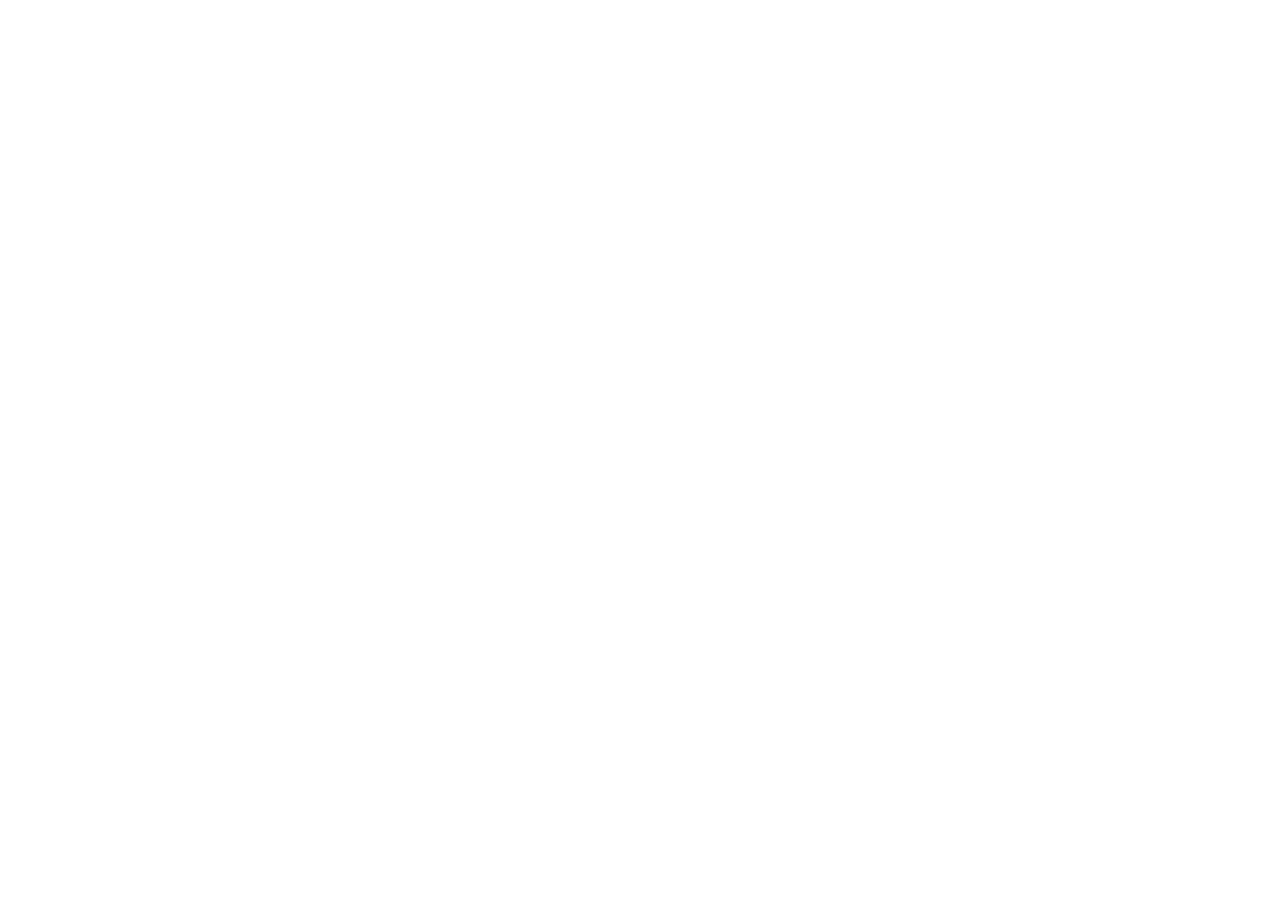
==== index.html @ cf786b09 "creating workspace" ====
<!DOCTYPE html>
<html lang="en">
<head>
    <meta charset="UTF-8">
    <meta http-equiv="X-UA-Compatible" content="IE=edge">
    <meta name="viewport" content="width=device-width, initial-scale=1.0">
    <title>Document</title>
</head>
<body>
    
</body>
</html>
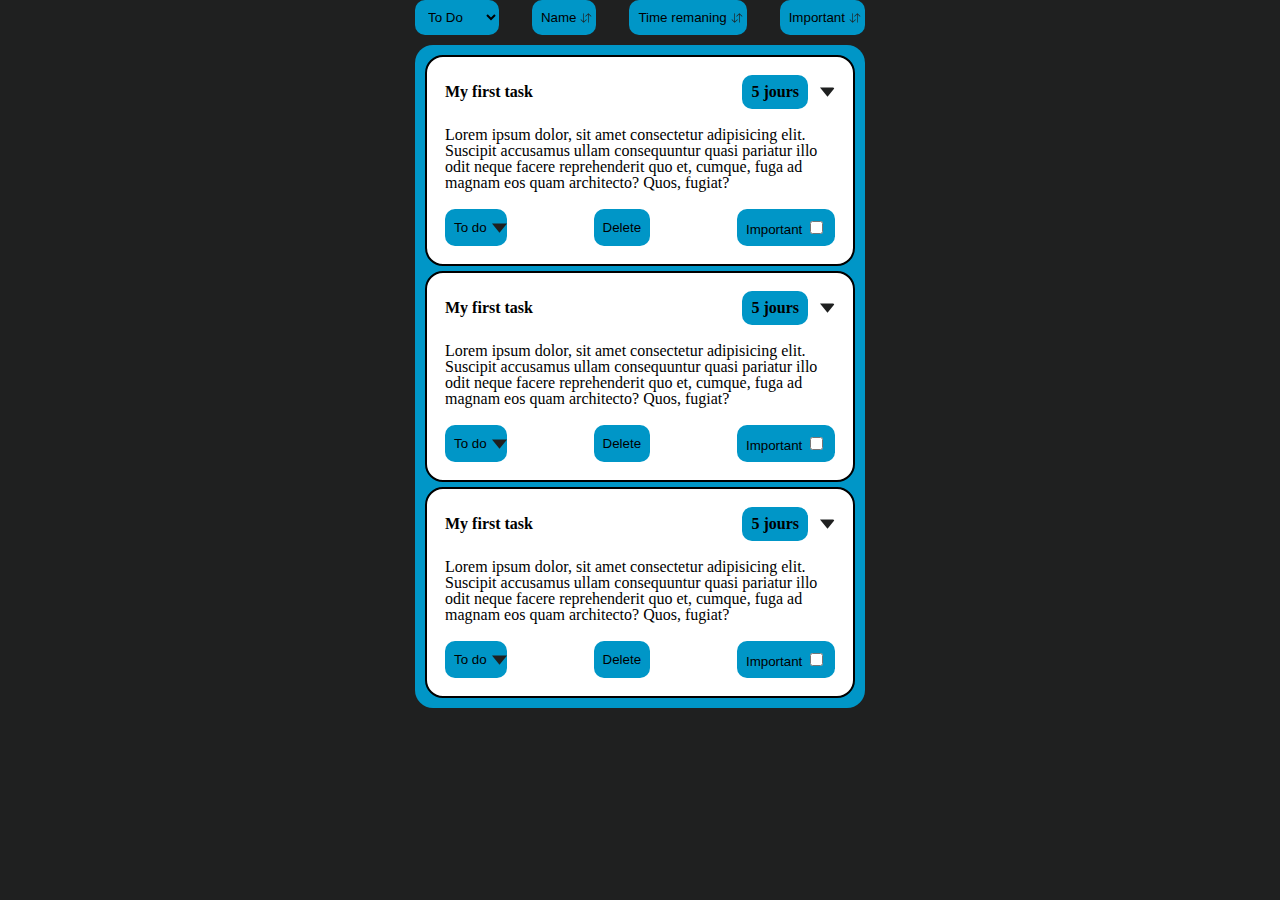
==== commit de27302b: "global-structure" ====
--- a/index.html
+++ b/index.html
@@ -5,8 +5,78 @@
     <meta http-equiv="X-UA-Compatible" content="IE=edge">
     <meta name="viewport" content="width=device-width, initial-scale=1.0">
     <title>Document</title>
+    <link rel="stylesheet" href="./assets/css/style.css">
 </head>
 <body>
-    
+    <main>
+        <section class="navButton">
+            <select class="button button--icon button--icone--down">
+                <option value="toDo">To Do</option>
+                <option value="doing">Doing</option>
+                <option value="done">Done</option>
+            </select>
+            <button class="button button--icon button--icon--sens">Name</button>
+            <button class="button button--icon button--icon--sens">Time remaning</button>
+            <button class="button button--icon button--icon--sens">Important</button>
+        </section>
+        <section class="taskCardList">
+            <section class="taskCard">
+                <div class="taskCard__main">
+                    <h2 class="taskCard__title">My first task</h2>
+                    <div class="taskCard__main__right">
+                        <span class="button taskCard__cd">5 jours</span>
+                        <button class="button button--icon button--icon--solo button--icon--down"></button>
+                    </div>
+                </div>
+                <div class="taskCard__content">
+                    <p class="taskCard__description">
+                        Lorem ipsum dolor, sit amet consectetur adipisicing elit. Suscipit accusamus ullam consequuntur quasi pariatur illo odit neque facere reprehenderit quo et, cumque, fuga ad magnam eos quam architecto? Quos, fugiat?
+                    </p>
+                    <div class="taskCard__buttons">
+                        <button class="button button--icon button--icon--down">To do</button>
+                        <button class="button">Delete</button>
+                        <button class="button button">Important <input type="checkbox"></button>
+                    </div>
+                </div>
+            </section>
+            <section class="taskCard">
+                <div class="taskCard__main">
+                    <h2 class="taskCard__title">My first task</h2>
+                    <div class="taskCard__main__right">
+                        <span class="button taskCard__cd">5 jours</span>
+                        <button class="button button--icon button--icon--solo button--icon--down"></button>
+                    </div>
+                </div>
+                <div class="taskCard__content">
+                    <p class="taskCard__description">
+                        Lorem ipsum dolor, sit amet consectetur adipisicing elit. Suscipit accusamus ullam consequuntur quasi pariatur illo odit neque facere reprehenderit quo et, cumque, fuga ad magnam eos quam architecto? Quos, fugiat?
+                    </p>
+                    <div class="taskCard__buttons">
+                        <button class="button button--icon button--icon--down">To do</button>
+                        <button class="button">Delete</button>
+                        <button class="button button">Important <input type="checkbox"></button>
+                    </div>
+                </div>
+            </section><section class="taskCard">
+            <div class="taskCard__main">
+                <h2 class="taskCard__title">My first task</h2>
+                <div class="taskCard__main__right">
+                    <span class="button taskCard__cd">5 jours</span>
+                    <button class="button button--icon button--icon--solo button--icon--down"></button>
+                </div>
+            </div>
+            <div class="taskCard__content">
+                <p class="taskCard__description">
+                    Lorem ipsum dolor, sit amet consectetur adipisicing elit. Suscipit accusamus ullam consequuntur quasi pariatur illo odit neque facere reprehenderit quo et, cumque, fuga ad magnam eos quam architecto? Quos, fugiat?
+                </p>
+                <div class="taskCard__buttons">
+                    <button class="button button--icon button--icon--down">To do</button>
+                    <button class="button">Delete</button>
+                    <button class="button button">Important <input type="checkbox"></button>
+                </div>
+            </div>
+        </section>
+        </section>
+    </main>
 </body>
 </html>--- a/assets/css/style.css
+++ b/assets/css/style.css
@@ -0,0 +1,158 @@
+/* http://meyerweb.com/eric/tools/css/reset/ 
+   v2.0 | 20110126
+   License: none (public domain)
+*/
+html, body, div, span, applet, object, iframe,
+h1, h2, h3, h4, h5, h6, p, blockquote, pre,
+a, abbr, acronym, address, big, cite, code,
+del, dfn, em, img, ins, kbd, q, s, samp,
+small, strike, strong, sub, sup, tt, var,
+b, u, i, center,
+dl, dt, dd, ol, ul, li,
+fieldset, form, label, legend,
+table, caption, tbody, tfoot, thead, tr, th, td,
+article, aside, canvas, details, embed,
+figure, figcaption, footer, header, hgroup,
+menu, nav, output, ruby, section, summary,
+time, mark, audio, video {
+  margin: 0;
+  padding: 0;
+  border: 0;
+  font-size: 100%;
+  font: inherit;
+  vertical-align: baseline;
+}
+
+/* HTML5 display-role reset for older browsers */
+article, aside, details, figcaption, figure,
+footer, header, hgroup, menu, nav, section {
+  display: block;
+}
+
+body {
+  line-height: 1;
+}
+
+ol, ul {
+  list-style: none;
+}
+
+blockquote, q {
+  quotes: none;
+}
+
+blockquote:before, blockquote:after,
+q:before, q:after {
+  content: "";
+  content: none;
+}
+
+table {
+  border-collapse: collapse;
+  border-spacing: 0;
+}
+
+* {
+  box-sizing: border-box;
+}
+
+body {
+  background-color: #1F2020;
+}
+
+.button {
+  background-color: #0096C7;
+  border: none;
+  padding: 9px;
+  border-radius: 10px;
+  display: inline-block;
+}
+.button--icon {
+  background-repeat: no-repeat;
+  background-position: right;
+  padding-right: 20px;
+}
+.button--icon--up {
+  background-image: url("../img/up.svg");
+  background-size: 15px;
+}
+.button--icon--down {
+  background-image: url("../img/down.svg");
+  background-size: 15px;
+}
+.button--icon--sens {
+  background-image: url("../img/sens.svg");
+  background-size: 20px;
+}
+.button--icon--trash {
+  background-image: url("../img/trash.svg");
+  background-size: 25px;
+  padding-right: 25px;
+}
+.button--icon--solo {
+  height: 18px;
+  padding: 0;
+  width: 18px;
+  display: block;
+  background-color: transparent;
+}
+
+.taskCardList {
+  display: flex;
+  flex-direction: column;
+  gap: 5px;
+  width: 450px;
+  background-color: #0096C7;
+  padding: 10px;
+  border-radius: 18px;
+}
+
+.taskCard {
+  display: flex;
+  flex-direction: column;
+  gap: 18px;
+  border: 2px solid black;
+  border-radius: 18px;
+  padding: 18px;
+  background-color: white;
+}
+.taskCard__main {
+  display: flex;
+  justify-content: space-between;
+  align-items: center;
+}
+.taskCard__main__right {
+  display: flex;
+  gap: 9px;
+  align-items: center;
+}
+.taskCard__title {
+  font-weight: 700;
+}
+.taskCard__cd {
+  font-weight: 700;
+}
+.taskCard__content {
+  display: flex;
+  flex-direction: column;
+  gap: 18px;
+}
+.taskCard__buttons {
+  display: flex;
+  justify-content: space-between;
+}
+
+main {
+  display: flex;
+  flex-direction: column;
+  gap: 10px;
+  width: 450px;
+  margin: 0 auto;
+}
+
+.navButton {
+  display: flex;
+  justify-content: space-between;
+}
+
+/*# sourceMappingURL=style.css.map */
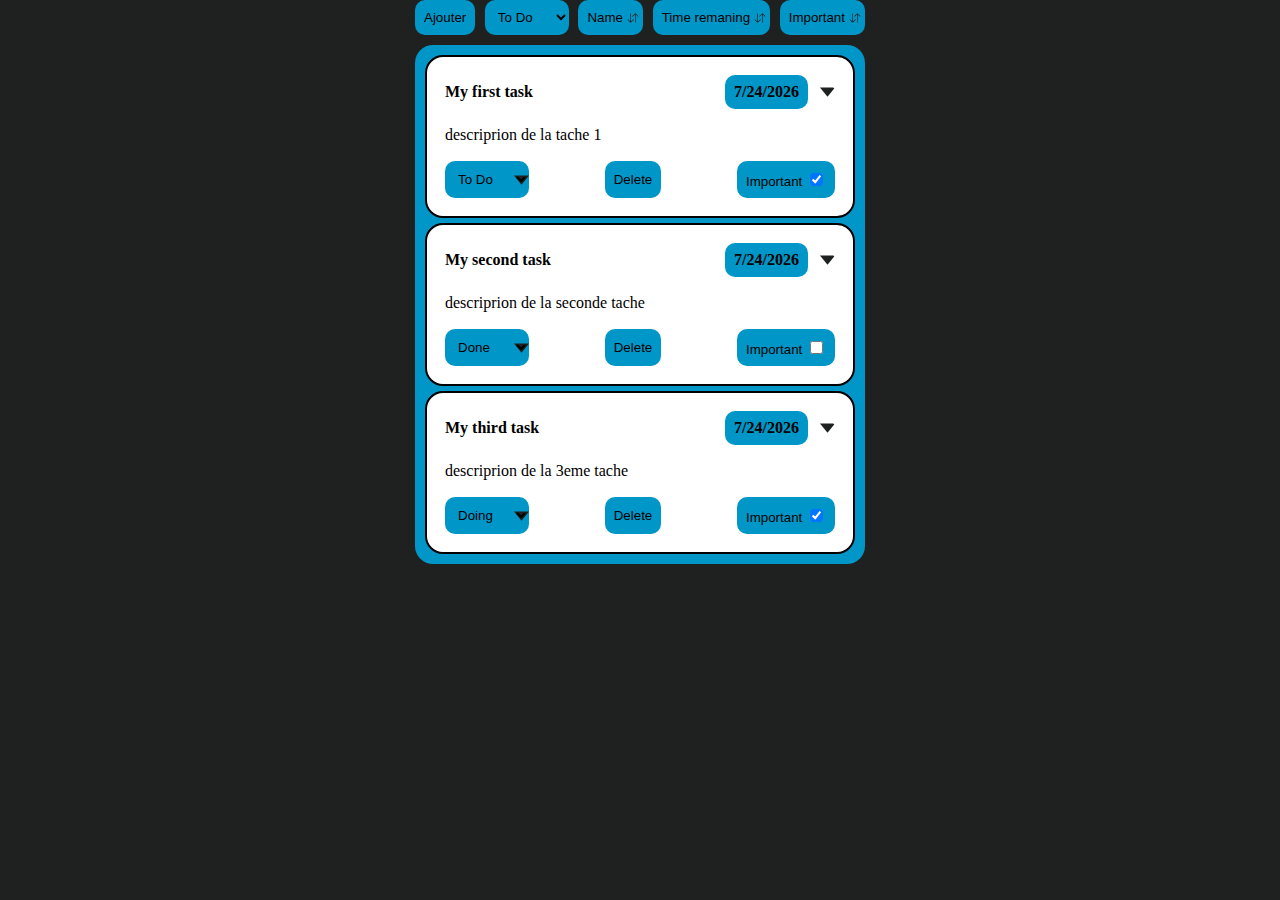
==== commit c0c22d10: "startJs" ====
--- a/index.html
+++ b/index.html
@@ -6,10 +6,12 @@
     <meta name="viewport" content="width=device-width, initial-scale=1.0">
     <title>Document</title>
     <link rel="stylesheet" href="./assets/css/style.css">
+    <script defer src="project.js"></script>
 </head>
 <body>
     <main>
         <section class="navButton">
+            <button class="button">Ajouter</button>
             <select class="button button--icon button--icone--down">
                 <option value="toDo">To Do</option>
                 <option value="doing">Doing</option>
@@ -19,63 +21,8 @@
             <button class="button button--icon button--icon--sens">Time remaning</button>
             <button class="button button--icon button--icon--sens">Important</button>
         </section>
-        <section class="taskCardList">
-            <section class="taskCard">
-                <div class="taskCard__main">
-                    <h2 class="taskCard__title">My first task</h2>
-                    <div class="taskCard__main__right">
-                        <span class="button taskCard__cd">5 jours</span>
-                        <button class="button button--icon button--icon--solo button--icon--down"></button>
-                    </div>
-                </div>
-                <div class="taskCard__content">
-                    <p class="taskCard__description">
-                        Lorem ipsum dolor, sit amet consectetur adipisicing elit. Suscipit accusamus ullam consequuntur quasi pariatur illo odit neque facere reprehenderit quo et, cumque, fuga ad magnam eos quam architecto? Quos, fugiat?
-                    </p>
-                    <div class="taskCard__buttons">
-                        <button class="button button--icon button--icon--down">To do</button>
-                        <button class="button">Delete</button>
-                        <button class="button button">Important <input type="checkbox"></button>
-                    </div>
-                </div>
-            </section>
-            <section class="taskCard">
-                <div class="taskCard__main">
-                    <h2 class="taskCard__title">My first task</h2>
-                    <div class="taskCard__main__right">
-                        <span class="button taskCard__cd">5 jours</span>
-                        <button class="button button--icon button--icon--solo button--icon--down"></button>
-                    </div>
-                </div>
-                <div class="taskCard__content">
-                    <p class="taskCard__description">
-                        Lorem ipsum dolor, sit amet consectetur adipisicing elit. Suscipit accusamus ullam consequuntur quasi pariatur illo odit neque facere reprehenderit quo et, cumque, fuga ad magnam eos quam architecto? Quos, fugiat?
-                    </p>
-                    <div class="taskCard__buttons">
-                        <button class="button button--icon button--icon--down">To do</button>
-                        <button class="button">Delete</button>
-                        <button class="button button">Important <input type="checkbox"></button>
-                    </div>
-                </div>
-            </section><section class="taskCard">
-            <div class="taskCard__main">
-                <h2 class="taskCard__title">My first task</h2>
-                <div class="taskCard__main__right">
-                    <span class="button taskCard__cd">5 jours</span>
-                    <button class="button button--icon button--icon--solo button--icon--down"></button>
-                </div>
-            </div>
-            <div class="taskCard__content">
-                <p class="taskCard__description">
-                    Lorem ipsum dolor, sit amet consectetur adipisicing elit. Suscipit accusamus ullam consequuntur quasi pariatur illo odit neque facere reprehenderit quo et, cumque, fuga ad magnam eos quam architecto? Quos, fugiat?
-                </p>
-                <div class="taskCard__buttons">
-                    <button class="button button--icon button--icon--down">To do</button>
-                    <button class="button">Delete</button>
-                    <button class="button button">Important <input type="checkbox"></button>
-                </div>
-            </div>
-        </section>
+        <section id="taskCardList" class="taskCardList">
+
         </section>
     </main>
 </body>
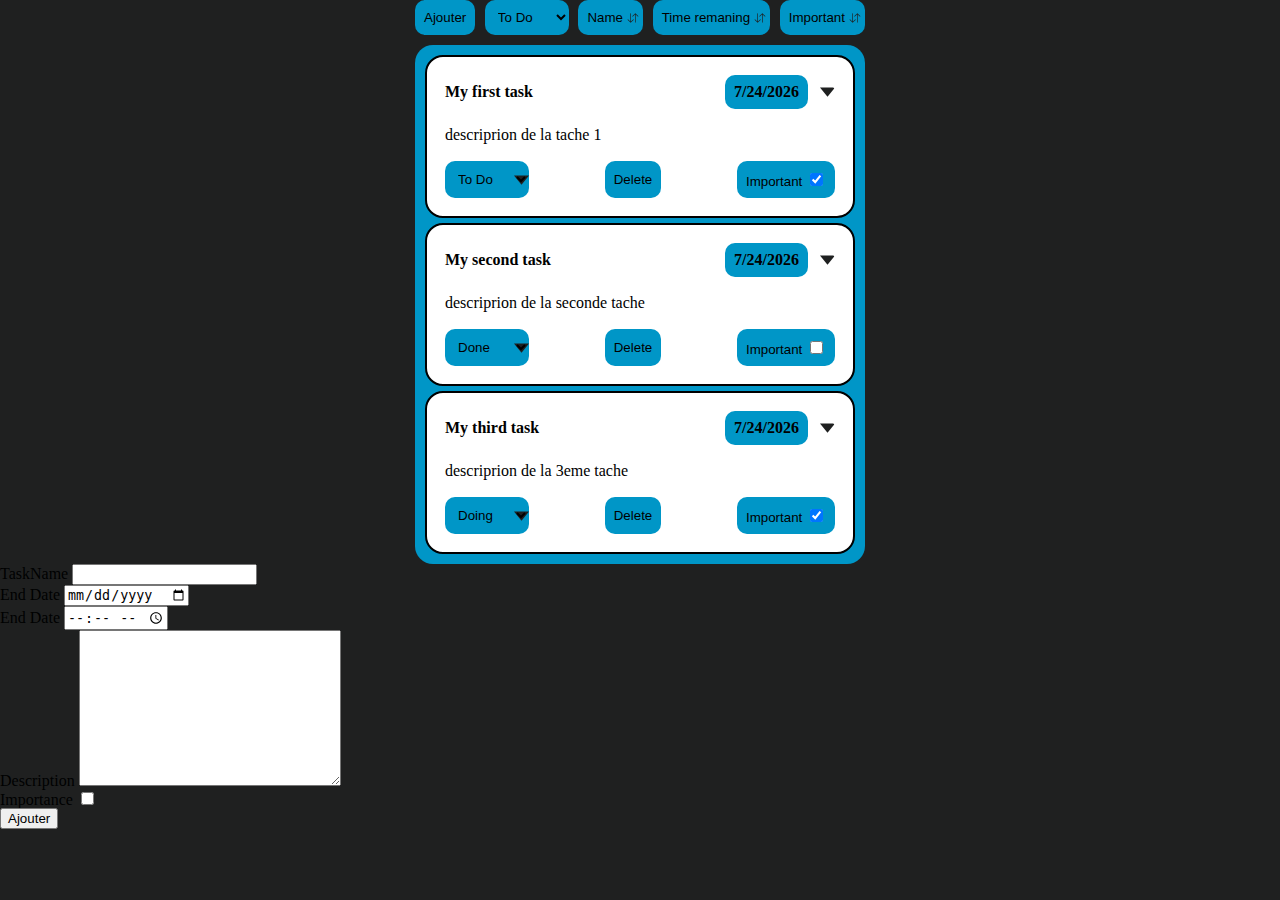
==== commit 8623eb26: "Add Html structure for the form" ====
--- a/index.html
+++ b/index.html
@@ -1,29 +1,58 @@
 <!DOCTYPE html>
 <html lang="en">
-<head>
-    <meta charset="UTF-8">
-    <meta http-equiv="X-UA-Compatible" content="IE=edge">
-    <meta name="viewport" content="width=device-width, initial-scale=1.0">
-    <title>Document</title>
-    <link rel="stylesheet" href="./assets/css/style.css">
-    <script defer src="project.js"></script>
-</head>
-<body>
-    <main>
-        <section class="navButton">
-            <button class="button">Ajouter</button>
-            <select class="button button--icon button--icone--down">
-                <option value="toDo">To Do</option>
-                <option value="doing">Doing</option>
-                <option value="done">Done</option>
-            </select>
-            <button class="button button--icon button--icon--sens">Name</button>
-            <button class="button button--icon button--icon--sens">Time remaning</button>
-            <button class="button button--icon button--icon--sens">Important</button>
-        </section>
-        <section id="taskCardList" class="taskCardList">
-
-        </section>
-    </main>
-</body>
-</html>+	<head>
+		<meta charset="UTF-8" />
+		<meta http-equiv="X-UA-Compatible" content="IE=edge" />
+		<meta name="viewport" content="width=device-width, initial-scale=1.0" />
+		<title>Document</title>
+		<link rel="stylesheet" href="./assets/css/style.css" />
+		<script defer src="project.js"></script>
+	</head>
+	<body>
+		<main>
+			<section class="navButton">
+				<button class="button">Ajouter</button>
+				<select class="button button--icon button--icone--down">
+					<option value="toDo">To Do</option>
+					<option value="doing">Doing</option>
+					<option value="done">Done</option>
+				</select>
+				<button class="button button--icon button--icon--sens">
+					Name
+				</button>
+				<button class="button button--icon button--icon--sens">
+					Time remaning
+				</button>
+				<button class="button button--icon button--icon--sens">
+					Important
+				</button>
+			</section>
+			<section id="taskCardList" class="taskCardList"></section>
+		</main>
+		<section class="modalBox">
+			<form>
+				<div>
+					<label for="TaskName">TaskName</label>
+					<input type="text" />
+				</div>
+				<div>
+					<label for="EndDate">End Date</label>
+					<input type="date" />
+				</div>
+				<div>
+					<label for="EndTime">End Date</label>
+					<input type="time" />
+				</div>
+				<div>
+					<label for="TaskName">Description</label>
+					<textarea name="" id="" cols="30" rows="10"></textarea>
+				</div>
+				<div>
+					<label for="TaskName">Importance</label>
+					<input type="checkbox" />
+				</div>
+				<button type="submit">Ajouter</button>
+			</form>
+		</section>
+	</body>
+</html>
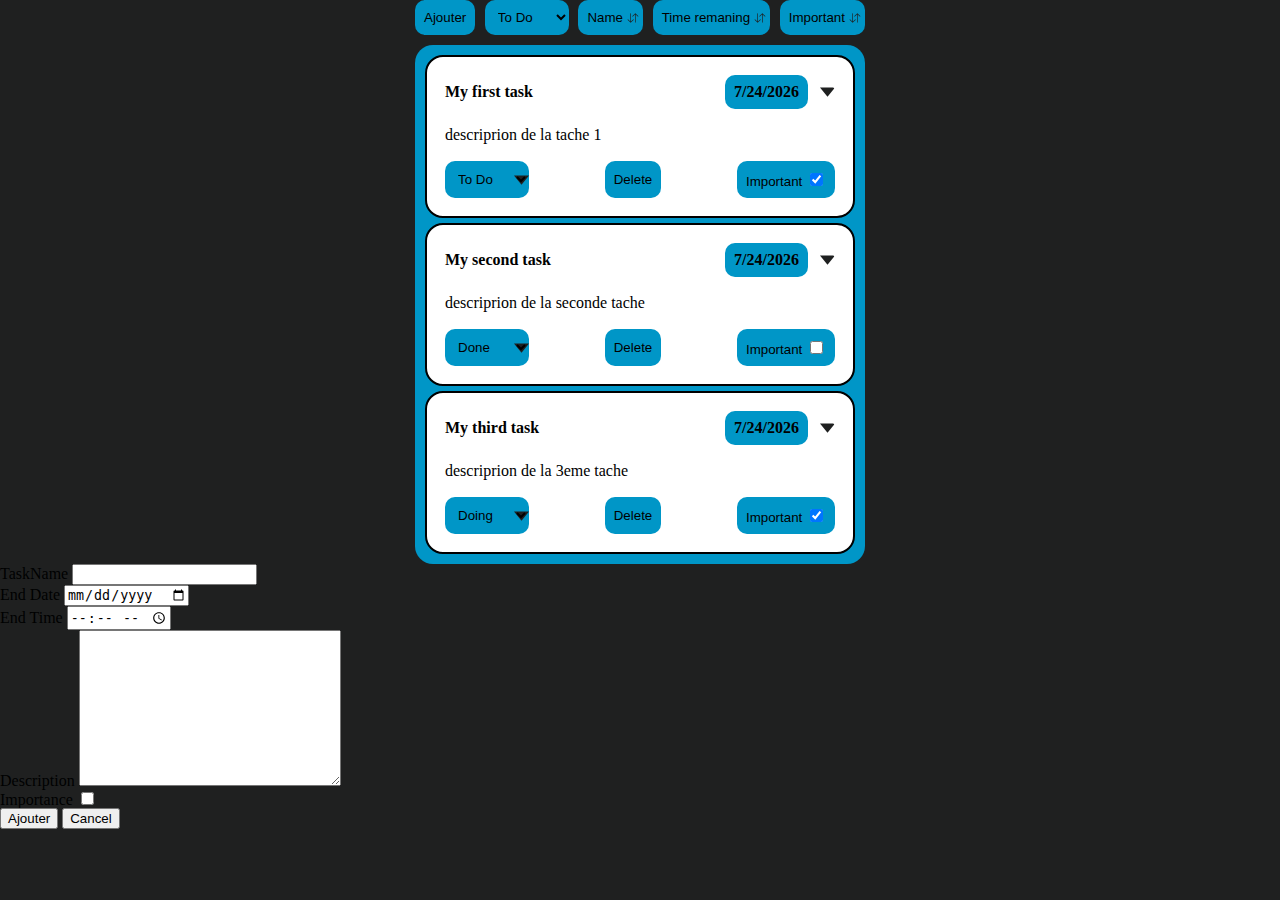
==== commit 8b961fbb: "Add Style on form" ====
--- a/index.html
+++ b/index.html
@@ -30,28 +30,29 @@
 			<section id="taskCardList" class="taskCardList"></section>
 		</main>
 		<section class="modalBox">
-			<form>
-				<div>
+			<form class="form">
+				<div class="form__inputBox">
 					<label for="TaskName">TaskName</label>
 					<input type="text" />
 				</div>
-				<div>
+				<div class="form__inputBox">
 					<label for="EndDate">End Date</label>
 					<input type="date" />
 				</div>
-				<div>
-					<label for="EndTime">End Date</label>
+				<div class="form__inputBox">
+					<label for="EndTime">End Time</label>
 					<input type="time" />
 				</div>
-				<div>
+				<div class="form__inputBox">
 					<label for="TaskName">Description</label>
 					<textarea name="" id="" cols="30" rows="10"></textarea>
 				</div>
-				<div>
+				<div class="form__inputBox">
 					<label for="TaskName">Importance</label>
 					<input type="checkbox" />
 				</div>
 				<button type="submit">Ajouter</button>
+				<button type="reset">Cancel</button>
 			</form>
 		</section>
 	</body>
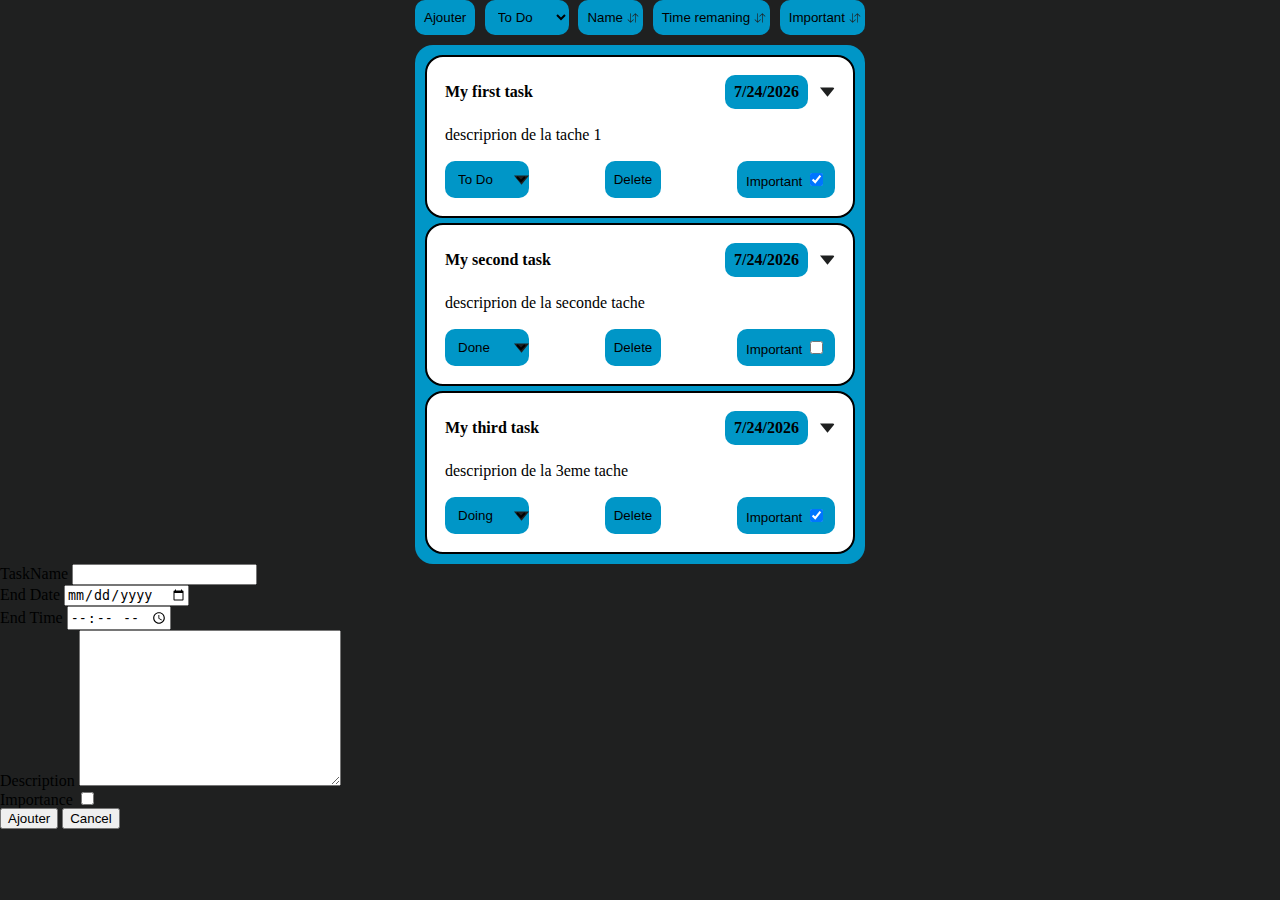
==== commit b65992fa: "Continue to dev the form with JS" ====
--- a/index.html
+++ b/index.html
@@ -11,7 +11,7 @@
 	<body>
 		<main>
 			<section class="navButton">
-				<button class="button">Ajouter</button>
+				<button id="btnAddTask" class="button">Ajouter</button>
 				<select class="button button--icon button--icone--down">
 					<option value="toDo">To Do</option>
 					<option value="doing">Doing</option>
@@ -29,27 +29,32 @@
 			</section>
 			<section id="taskCardList" class="taskCardList"></section>
 		</main>
-		<section class="modalBox">
-			<form class="form">
+		<section id="modalBox" class="modalBox">
+			<form id="form" class="form">
 				<div class="form__inputBox">
-					<label for="TaskName">TaskName</label>
-					<input type="text" />
+					<label for="taskName">TaskName</label>
+					<input id="taskName" name="taskName" type="text" />
 				</div>
 				<div class="form__inputBox">
-					<label for="EndDate">End Date</label>
-					<input type="date" />
+					<label for="endDate">End Date</label>
+					<input id="endDate" name="endDate" type="date" />
 				</div>
 				<div class="form__inputBox">
-					<label for="EndTime">End Time</label>
-					<input type="time" />
+					<label for="endTime">End Time</label>
+					<input id="endTime" name="endTime" type="time" />
 				</div>
 				<div class="form__inputBox">
-					<label for="TaskName">Description</label>
-					<textarea name="" id="" cols="30" rows="10"></textarea>
+					<label for="description">Description</label>
+					<textarea
+						name="description"
+						id="description"
+						cols="30"
+						rows="10"
+					></textarea>
 				</div>
 				<div class="form__inputBox">
-					<label for="TaskName">Importance</label>
-					<input type="checkbox" />
+					<label for="important">Importance</label>
+					<input name="important" id="important" type="checkbox" />
 				</div>
 				<button type="submit">Ajouter</button>
 				<button type="reset">Cancel</button>
